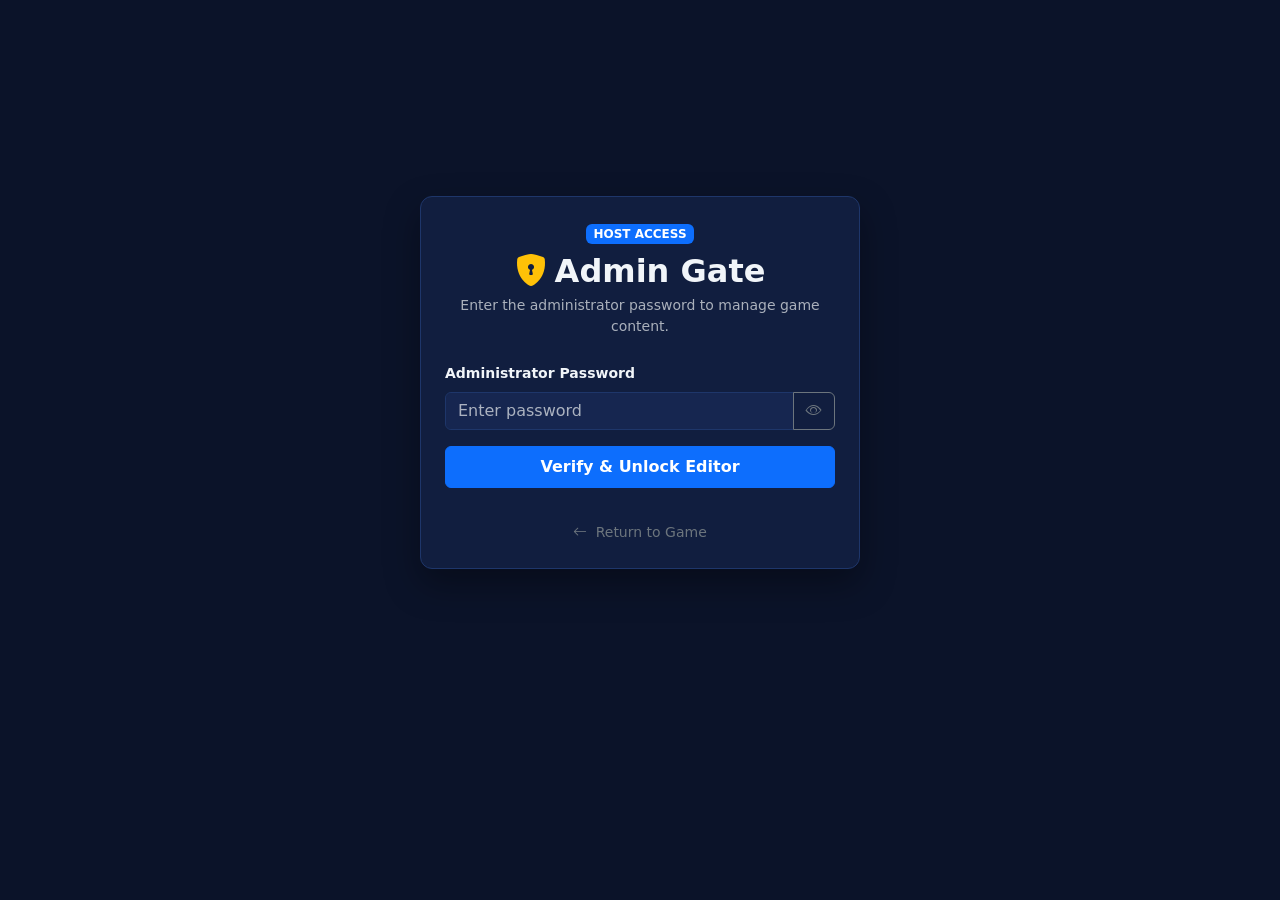
==== admin.html @ d733698d "feat: embed default GitHub sync configuration and add 1-click topbar publish button" ====
<!DOCTYPE html>
<html lang="en" data-bs-theme="dark">
<head>
  <meta charset="UTF-8">
  <meta name="viewport" content="width=device-width, initial-scale=1.0">
  <title>Trivia Jeopardy - Administration CMS</title>
  <link rel="icon" href="data:image/svg+xml,<svg xmlns='http://www.w3.org/2000/svg' viewBox='0 0 100 100'><text y='.9em' font-size='90'>⚙️</text></svg>">

  <!-- Bootstrap 5 CSS via CDN -->
  <link rel="stylesheet" href="https://cdn.jsdelivr.net/npm/bootstrap@5.3.3/dist/css/bootstrap.min.css">
  <!-- Bootstrap Icons via CDN -->
  <link rel="stylesheet" href="https://cdn.jsdelivr.net/npm/bootstrap-icons@1.11.3/font/bootstrap-icons.min.css">
  <!-- Admin Styles -->
  <link rel="stylesheet" href="assets/css/styles.css">
  <link rel="stylesheet" href="assets/css/admin.css">
</head>
<body class="theme-dark">

  <!-- SECTION 1: ADMIN LOGIN SCREEN -->
  <div id="admin-login-section" class="admin-login-wrapper">
    <div class="admin-login-card p-4">
      <div class="text-center mb-4">
        <div class="badge bg-primary text-uppercase mb-2">Host Access</div>
        <h2 class="fw-bold mb-1"><i class="bi bi-shield-lock-fill text-warning me-2"></i>Admin Gate</h2>
        <p class="text-muted small">Enter the administrator password to manage game content.</p>
      </div>

      <div class="alert alert-danger d-none py-2 small" id="login-error-alert" role="alert"></div>

      <form id="admin-login-form">
        <div class="mb-3">
          <label for="admin-password-input" class="form-label small fw-bold">Administrator Password</label>
          <div class="input-group">
            <input type="password" class="form-control" id="admin-password-input" placeholder="Enter password" required autocomplete="current-password">
            <button class="btn btn-outline-secondary" type="button" id="toggle-password-btn" title="Toggle password visibility">
              <i class="bi bi-eye"></i>
            </button>
          </div>
        </div>

        <button type="submit" class="btn btn-primary w-100 fw-bold py-2 mb-3">
          <span class="spinner-border spinner-border-sm me-2 d-none" id="login-spinner" role="status" aria-hidden="true"></span>
          Verify & Unlock Editor
        </button>
      </form>

      <div class="text-center mt-3">
        <a href="index.html" class="text-secondary text-decoration-none small">
          <i class="bi bi-arrow-left me-1"></i> Return to Game
        </a>
      </div>
    </div>
  </div>

  <!-- SECTION 2: ADMIN DASHBOARD (Hidden until authenticated) -->
  <div id="admin-dashboard-section" class="d-none">
    <!-- Topbar -->
    <header class="admin-topbar d-flex flex-wrap justify-content-between align-items-center gap-3">
      <div class="d-flex align-items-center gap-3">
        <a href="index.html" class="btn btn-sm btn-outline-secondary" title="View Public Game">
          <i class="bi bi-arrow-left me-1"></i> Public Site
        </a>
        <h4 class="mb-0 fw-bold text-warning d-flex align-items-center gap-2">
          <i class="bi bi-gear-wide-connected"></i>
          <span>Trivia CMS</span>
        </h4>
        <span class="badge bg-secondary" id="display-game-title">Trivia Jeopardy</span>
      </div>

      <div class="d-flex align-items-center gap-2">
        <span class="badge bg-dark border border-secondary text-info small" id="admin-draft-status">Ready</span>
        <button class="btn btn-sm btn-outline-secondary d-none" id="btn-restore-draft" title="Restore browser draft">
          <i class="bi bi-cloud-arrow-down me-1"></i> Restore Draft
        </button>
        <button class="btn btn-sm btn-outline-info" id="btn-save-draft" title="Save draft to browser storage">
          <i class="bi bi-save me-1"></i> Save Draft
        </button>
        <button class="btn btn-sm btn-success fw-bold" id="btn-topbar-publish" title="Save and publish directly to live GitHub site">
          <span class="spinner-border spinner-border-sm me-1 d-none" id="topbar-publish-spinner"></span>
          <i class="bi bi-cloud-arrow-up-fill me-1"></i> Publish to Live Site
        </button>
        <button class="btn btn-sm btn-outline-warning" data-bs-toggle="modal" data-bs-target="#changePasswordModal" title="Update Admin Password">
          <i class="bi bi-key me-1"></i> Password
        </button>
        <button class="btn btn-sm btn-outline-danger" id="admin-logout-btn" title="Logout">
          <i class="bi bi-box-arrow-right me-1"></i> Logout
        </button>
      </div>
    </header>

    <!-- Navigation Tabs -->
    <nav class="admin-nav-bar d-flex gap-1">
      <button class="admin-nav-btn active" data-tab="content">
        <i class="bi bi-grid-3x3 me-1"></i> Categories & Clues
      </button>
      <button class="admin-nav-btn" data-tab="settings">
        <i class="bi bi-sliders me-1"></i> Game Settings
      </button>
      <button class="admin-nav-btn" data-tab="final">
        <i class="bi bi-trophy me-1"></i> Final Jeopardy
      </button>
      <button class="admin-nav-btn" data-tab="preview">
        <i class="bi bi-eye me-1"></i> Board Preview
      </button>
      <button class="admin-nav-btn" data-tab="validation">
        <i class="bi bi-check-circle me-1"></i> Validation Audit
      </button>
      <button class="admin-nav-btn" data-tab="io">
        <i class="bi bi-file-earmark-arrow-up me-1"></i> Import & Export
      </button>
    </nav>

    <!-- Main Container -->
    <main class="admin-container">
      <!-- TAB 1: CATEGORIES & CLUES -->
      <section id="tab-content" class="admin-tab-pane active">
        <!-- Round and Category Bar -->
        <div class="admin-card">
          <div class="row g-3 align-items-center">
            <div class="col-12 col-md-5">
              <label for="admin-round-selector" class="form-label small fw-bold mb-1">Active Round</label>
              <div class="input-group">
                <select class="form-select" id="admin-round-selector"></select>
                <button class="btn btn-outline-primary" id="btn-add-round" title="Add Round">
                  <i class="bi bi-plus-lg"></i>
                </button>
              </div>
            </div>

            <div class="col-12 col-md-5">
              <label for="admin-category-selector" class="form-label small fw-bold mb-1">Select Category to View Clues</label>
              <select class="form-select" id="admin-category-selector"></select>
            </div>

            <div class="col-12 col-md-2 text-md-end mt-md-4">
              <button class="btn btn-primary w-100" id="btn-add-category">
                <i class="bi bi-folder-plus me-1"></i> Category
              </button>
            </div>
          </div>
        </div>

        <div class="row g-3">
          <!-- Categories Reorder & Management Column -->
          <div class="col-12 col-lg-4">
            <div class="admin-card h-100">
              <div class="admin-card-header d-flex justify-content-between align-items-center">
                <h5 class="mb-0 fw-bold">Categories in Round</h5>
              </div>
              <div class="list-group" id="admin-categories-list"></div>
            </div>
          </div>

          <!-- Clues Table Column -->
          <div class="col-12 col-lg-8">
            <div class="admin-card h-100">
              <div class="admin-card-header d-flex justify-content-between align-items-center">
                <h5 class="mb-0 fw-bold">Category Clues</h5>
                <button class="btn btn-sm btn-success fw-bold" id="btn-add-clue">
                  <i class="bi bi-plus-circle me-1"></i> Add Clue
                </button>
              </div>

              <div class="table-responsive">
                <table class="table admin-table table-hover align-middle mb-0">
                  <thead>
                    <tr>
                      <th style="width: 70px;">Points</th>
                      <th>Clue Text</th>
                      <th>Answer</th>
                      <th class="text-center" style="width: 60px;">DD</th>
                      <th style="width: 90px;">ID</th>
                      <th class="text-end" style="width: 140px;">Actions</th>
                    </tr>
                  </thead>
                  <tbody id="admin-clues-table-body"></tbody>
                </table>
              </div>
            </div>
          </div>
        </div>
      </section>

      <!-- TAB 2: GAME SETTINGS -->
      <section id="tab-settings" class="admin-tab-pane d-none">
        <div class="admin-card">
          <div class="admin-card-header">
            <h5 class="mb-0 fw-bold">Global Game Settings</h5>
          </div>

          <div class="row g-4">
            <div class="col-12 col-md-6">
              <label for="admin-game-title" class="form-label fw-bold">Game Title</label>
              <input type="text" class="form-control" id="admin-game-title" value="Trivia Jeopardy">
              <div class="small text-muted mt-1">Displayed on the public home page and top board header.</div>
            </div>

            <div class="col-12 col-md-6">
              <label for="setting-timer-seconds" class="form-label fw-bold">Clue Countdown Timer (Seconds)</label>
              <select class="form-select" id="setting-timer-seconds">
                <option value="15">15 Seconds</option>
                <option value="20">20 Seconds</option>
                <option value="30" selected>30 Seconds</option>
                <option value="45">45 Seconds</option>
                <option value="60">60 Seconds</option>
              </select>
            </div>

            <div class="col-12 col-md-6">
              <div class="form-check form-switch mb-3">
                <input class="form-check-input" type="checkbox" id="setting-incorrect-deduction">
                <label class="form-check-label fw-bold" for="setting-incorrect-deduction">
                  Incorrect Answer Deduction
                </label>
                <div class="small text-muted">Deducts clue point value from team score for wrong answers.</div>
              </div>

              <div class="form-check form-switch">
                <input class="form-check-input" type="checkbox" id="setting-require-question">
                <label class="form-check-label fw-bold" for="setting-require-question">
                  Require Question Format
                </label>
                <div class="small text-muted">Reminds contestants to phrase responses as "What is..." or "Who is...".</div>
              </div>
            </div>

            <div class="col-12 col-md-6">
              <div class="form-check form-switch mb-3">
                <input class="form-check-input" type="checkbox" id="setting-daily-double" checked>
                <label class="form-check-label fw-bold" for="setting-daily-double">
                  Enable Daily Double Clues
                </label>
                <div class="small text-muted">Allows special wager tiles during gameplay.</div>
              </div>

              <div class="form-check form-switch mb-3">
                <input class="form-check-input" type="checkbox" id="setting-final-jeopardy" checked>
                <label class="form-check-label fw-bold" for="setting-final-jeopardy">
                  Enable Final Jeopardy Round
                </label>
                <div class="small text-muted">Runs the decisive final wager round after boards are cleared.</div>
              </div>

              <div class="form-check form-switch">
                <input class="form-check-input" type="checkbox" id="setting-sound-enabled" checked>
                <label class="form-check-label fw-bold" for="setting-sound-enabled">
                  Sound Effects Enabled by Default
                </label>
              </div>
            </div>

            <!-- Save Settings Button -->
            <div class="col-12 text-end pt-3 border-top border-secondary">
              <span class="text-success small fw-bold me-3 d-none" id="settings-saved-feedback">
                <i class="bi bi-check-circle-fill me-1"></i> Settings saved to browser storage!
              </span>
              <button type="button" class="btn btn-success btn-lg px-4 fw-bold" id="btn-save-settings">
                <i class="bi bi-check-circle-fill me-1"></i> Save Game Settings
              </button>
            </div>
          </div>
        </div>
      </section>

      <!-- TAB 3: FINAL JEOPARDY -->
      <section id="tab-final" class="admin-tab-pane d-none">
        <div class="admin-card">
          <div class="admin-card-header">
            <h5 class="mb-0 fw-bold">Final Jeopardy Configuration</h5>
          </div>

          <div class="row g-3">
            <div class="col-12">
              <label for="fj-category-input" class="form-label fw-bold">Final Category</label>
              <input type="text" class="form-control" id="fj-category-input" placeholder="e.g. World Landmarks">
            </div>

            <div class="col-12">
              <label for="fj-clue-input" class="form-label fw-bold">Final Clue Text</label>
              <textarea class="form-control" id="fj-clue-input" rows="3" placeholder="Enter the final clue text..."></textarea>
            </div>

            <div class="col-12 col-md-6">
              <label for="fj-answer-input" class="form-label fw-bold">Correct Response</label>
              <input type="text" class="form-control" id="fj-answer-input" placeholder="e.g. The Eiffel Tower">
            </div>

            <div class="col-12 col-md-6">
              <label for="fj-explanation-input" class="form-label fw-bold">Explanation (Optional)</label>
              <input type="text" class="form-control" id="fj-explanation-input" placeholder="Background detail or interesting fact...">
            </div>
          </div>
        </div>
      </section>

      <!-- TAB 4: PREVIEW BOARD -->
      <section id="tab-preview" class="admin-tab-pane d-none">
        <div class="admin-card">
          <div class="admin-card-header d-flex justify-content-between align-items-center">
            <h5 class="mb-0 fw-bold">Active Round Live Board Preview</h5>
            <small class="text-muted">Tiles reflect current categories and point values.</small>
          </div>
          <div id="admin-preview-board"></div>
        </div>
      </section>

      <!-- TAB 5: VALIDATION AUDIT -->
      <section id="tab-validation" class="admin-tab-pane d-none">
        <div class="admin-card">
          <div class="admin-card-header">
            <h5 class="mb-0 fw-bold">Trivia Data Integrity Audit</h5>
          </div>
          <div id="validation-summary"></div>
        </div>
      </section>

      <!-- TAB 6: IMPORT & EXPORT -->
      <section id="tab-io" class="admin-tab-pane d-none">
        <!-- Cloud Sync Card -->
        <div class="admin-card mb-4 border-primary">
          <div class="admin-card-header d-flex justify-content-between align-items-center">
            <h5 class="mb-0 fw-bold text-primary"><i class="bi bi-cloud-arrow-up-fill me-2"></i>Publish to GitHub (Sync to All Devices)</h5>
            <span class="badge bg-primary">Cloud Sync</span>
          </div>
          <p class="text-muted small">
            <strong>How Multi-Device Access Works:</strong> GitHub Pages serves static files directly from your GitHub repository. Edits saved in this browser are stored locally so you can play immediately on this PC. To access your questions and settings from <strong>another PC, phone, or projector</strong>, publish the updated data to your GitHub repository below.
          </p>

          <div class="row g-3 align-items-end">
            <div class="col-12 col-md-5">
              <label for="github-sync-repo" class="form-label small fw-bold">GitHub Repository (owner/repo)</label>
              <input type="text" class="form-control form-control-sm" id="github-sync-repo" value="cgsocadiz/-trivia-jeopardy">
            </div>
            <div class="col-12 col-md-5">
              <div class="d-flex justify-content-between align-items-center mb-1">
                <label for="github-sync-token" class="form-label small fw-bold mb-0">GitHub Personal Access Token (PAT)</label>
                <a href="https://github.com/settings/tokens/new?scopes=repo&description=Trivia+Jeopardy+Sync" target="_blank" rel="noopener noreferrer" class="small text-info text-decoration-none">
                  <i class="bi bi-box-arrow-up-right me-1"></i>Generate Token
                </a>
              </div>
              <div class="input-group input-group-sm">
                <input type="password" class="form-control" id="github-sync-token" placeholder="ghp_... (Saved only in this browser)">
                <button class="btn btn-outline-secondary" type="button" id="btn-toggle-github-token"><i class="bi bi-eye"></i></button>
              </div>
            </div>
            <div class="col-12 col-md-2">
              <button class="btn btn-primary btn-sm w-100 fw-bold py-2" id="btn-sync-github">
                <span class="spinner-border spinner-border-sm me-1 d-none" id="sync-github-spinner"></span>
                <i class="bi bi-cloud-check-fill me-1"></i> Sync to GitHub
              </button>
            </div>
          </div>
          <div class="small text-muted mt-2">
            <i class="bi bi-shield-lock me-1"></i> Your token is kept strictly in this browser's localStorage and only communicates directly with <code>api.github.com</code>.
          </div>
        </div>

        <div class="row g-3">
          <!-- Export Card -->
          <div class="col-12 col-md-6">
            <div class="admin-card h-100">
              <div class="admin-card-header">
                <h5 class="mb-0 fw-bold"><i class="bi bi-download text-success me-2"></i>Export Game Data</h5>
              </div>
              <p class="text-muted small">
                Download your modified trivia questions and configuration as <code>questions.json</code>.
              </p>

              <div class="d-grid gap-2">
                <button class="btn btn-success btn-lg fw-bold" id="btn-export-json">
                  <i class="bi bi-file-earmark-arrow-down-fill me-2"></i> Export questions.json
                </button>
                <button class="btn btn-outline-secondary" id="btn-export-backup">
                  <i class="bi bi-archive me-1"></i> Export Timestamped Backup
                </button>
              </div>

              <!-- Static GitHub Pages Deployment Notice -->
              <div class="alert alert-info mt-4 mb-0 small">
                <h6 class="alert-heading fw-bold"><i class="bi bi-info-circle-fill me-1"></i>Manual Git Push Workflow:</h6>
                If you prefer using Git on your computer instead of a browser token:
                <ol class="mb-0 ps-3 mt-2">
                  <li>Click <strong>Export questions.json</strong>.</li>
                  <li>Copy the downloaded file into <code>assets/data/questions.json</code> in this project folder.</li>
                  <li>Run: <code>git commit -am "Update questions" && git push</code></li>
                  <li>GitHub Pages will automatically update for all computers within ~30 seconds!</li>
                </ol>
              </div>
            </div>
          </div>

          <!-- Import Card -->
          <div class="col-12 col-md-6">
            <div class="admin-card h-100">
              <div class="admin-card-header">
                <h5 class="mb-0 fw-bold"><i class="bi bi-upload text-info me-2"></i>Import Game Data</h5>
              </div>
              <p class="text-muted small">
                Upload an existing <code>questions.json</code> file to inspect or edit its contents.
              </p>

              <input type="file" id="import-file-input" accept=".json,application/json" class="d-none">

              <div class="d-grid gap-2">
                <button class="btn btn-info btn-lg fw-bold text-dark" id="btn-import-json">
                  <i class="bi bi-file-earmark-arrow-up-fill me-2"></i> Import JSON File
                </button>
              </div>

              <div class="alert alert-secondary mt-4 mb-0 small">
                <div class="fw-bold mb-1"><i class="bi bi-shield-check me-1"></i>Security Preservation:</div>
                If the imported JSON does not specify an <code>adminAuth</code> block, your current admin password configuration is automatically preserved.
              </div>
            </div>
          </div>
        </div>
      </section>
    </main>
  </div>

  <!-- CLUE EDIT MODAL -->
  <div class="modal fade" id="clueEditModal" tabindex="-1" aria-hidden="true">
    <div class="modal-dialog modal-dialog-centered modal-lg">
      <div class="modal-content">
        <div class="modal-header">
          <h5 class="modal-title fw-bold" id="clueEditModalTitle">Edit Clue</h5>
          <button type="button" class="btn-close" data-bs-dismiss="modal" aria-label="Close"></button>
        </div>
        <div class="modal-body">
          <form id="clue-edit-form">
            <div class="row g-3">
              <div class="col-12 col-md-4">
                <label for="modal-clue-points" class="form-label fw-bold">Point Value</label>
                <input type="number" class="form-control" id="modal-clue-points" required min="10" step="10" value="100">
              </div>

              <div class="col-12 col-md-8 d-flex align-items-end">
                <div class="form-check form-switch mb-2">
                  <input class="form-check-input" type="checkbox" id="modal-clue-daily-double">
                  <label class="form-check-label fw-bold text-warning" for="modal-clue-daily-double">
                    <i class="bi bi-star-fill me-1"></i> Mark as Daily Double
                  </label>
                </div>
              </div>

              <div class="col-12">
                <label for="modal-clue-text" class="form-label fw-bold">Clue Text</label>
                <textarea class="form-control" id="modal-clue-text" rows="3" required placeholder="What is presented to players on the board..."></textarea>
              </div>

              <div class="col-12">
                <label for="modal-clue-answer" class="form-label fw-bold">Correct Response</label>
                <input type="text" class="form-control" id="modal-clue-answer" required placeholder="The answer revealed by host...">
              </div>

              <div class="col-12">
                <label for="modal-clue-explanation" class="form-label fw-bold">Explanation or Fact (Optional)</label>
                <input type="text" class="form-control" id="modal-clue-explanation" placeholder="Additional commentary or historical context...">
              </div>

              <div class="col-12">
                <label for="modal-clue-image" class="form-label fw-bold">Image Path or URL (Optional)</label>
                <input type="text" class="form-control" id="modal-clue-image" placeholder="assets/images/example.jpg or https://...">
              </div>
            </div>
          </form>
        </div>
        <div class="modal-footer">
          <button type="button" class="btn btn-secondary" data-bs-dismiss="modal">Cancel</button>
          <button type="button" class="btn btn-primary fw-bold" id="btn-modal-save-clue">Save Clue</button>
        </div>
      </div>
    </div>
  </div>

  <!-- CHANGE PASSWORD MODAL -->
  <div class="modal fade" id="changePasswordModal" tabindex="-1" aria-hidden="true">
    <div class="modal-dialog modal-dialog-centered">
      <div class="modal-content">
        <div class="modal-header">
          <h5 class="modal-title fw-bold"><i class="bi bi-key-fill text-warning me-2"></i>Change Admin Password</h5>
          <button type="button" class="btn-close" data-bs-dismiss="modal" aria-label="Close"></button>
        </div>
        <div class="modal-body">
          <p class="small text-muted">
            Generates a new Web Crypto PBKDF2 salt and hash in memory. Remember to Export and commit <code>questions.json</code> for it to take effect permanently.
          </p>
          <form id="change-password-form">
            <div class="mb-3">
              <label for="new-admin-password" class="form-label small fw-bold">New Password</label>
              <input type="password" class="form-control" id="new-admin-password" required minlength="4">
            </div>
            <div class="mb-3">
              <label for="confirm-admin-password" class="form-label small fw-bold">Confirm New Password</label>
              <input type="password" class="form-control" id="confirm-admin-password" required minlength="4">
            </div>
            <div class="d-flex justify-content-end gap-2">
              <button type="button" class="btn btn-secondary" data-bs-dismiss="modal">Cancel</button>
              <button type="submit" class="btn btn-warning fw-bold">Generate New Hash</button>
            </div>
          </form>
        </div>
      </div>
    </div>
  </div>

  <!-- UNIVERSAL APP DIALOG MODAL -->
  <div class="modal fade" id="appDialogModal" tabindex="-1" aria-hidden="true">
    <div class="modal-dialog modal-dialog-centered">
      <div class="modal-content">
        <div class="modal-header border-secondary">
          <h5 class="modal-title fw-bold" id="appDialogModalTitle">Notice</h5>
          <button type="button" class="btn-close" data-bs-dismiss="modal" aria-label="Close"></button>
        </div>
        <div class="modal-body" id="appDialogModalBody"></div>
        <div class="modal-footer border-secondary">
          <button type="button" class="btn btn-primary" data-bs-dismiss="modal">OK</button>
        </div>
      </div>
    </div>
  </div>

  <!-- UNIVERSAL APP CONFIRM MODAL -->
  <div class="modal fade" id="appConfirmModal" tabindex="-1" aria-hidden="true">
    <div class="modal-dialog modal-dialog-centered">
      <div class="modal-content">
        <div class="modal-header border-secondary">
          <h5 class="modal-title fw-bold" id="appConfirmModalTitle">Confirm</h5>
          <button type="button" class="btn-close" data-bs-dismiss="modal" aria-label="Close"></button>
        </div>
        <div class="modal-body" id="appConfirmModalBody"></div>
        <div class="modal-footer border-secondary">
          <button type="button" class="btn btn-secondary" data-bs-dismiss="modal">Cancel</button>
          <button type="button" class="btn btn-danger" id="appConfirmModalBtn">Confirm</button>
        </div>
      </div>
    </div>
  </div>

  <!-- UNIVERSAL APP PROMPT MODAL -->
  <div class="modal fade" id="appPromptModal" tabindex="-1" aria-hidden="true">
    <div class="modal-dialog modal-dialog-centered">
      <div class="modal-content">
        <div class="modal-header border-secondary">
          <h5 class="modal-title fw-bold" id="appPromptModalTitle">Input</h5>
          <button type="button" class="btn-close" data-bs-dismiss="modal" aria-label="Close"></button>
        </div>
        <div class="modal-body">
          <label for="appPromptModalInput" class="form-label small fw-bold" id="appPromptModalLabel">Value</label>
          <input type="text" class="form-control" id="appPromptModalInput">
        </div>
        <div class="modal-footer border-secondary">
          <button type="button" class="btn btn-secondary" data-bs-dismiss="modal">Cancel</button>
          <button type="button" class="btn btn-primary fw-bold" id="appPromptModalBtn">Proceed</button>
        </div>
      </div>
    </div>
  </div>

  <!-- Bootstrap 5 Bundle JS CDN -->
  <script src="https://cdn.jsdelivr.net/npm/bootstrap@5.3.3/dist/js/bootstrap.bundle.min.js"></script>

  <!-- Local Modules -->
  <script src="assets/js/sample-data.js"></script>
  <script src="assets/js/password-auth.js"></script>
  <script src="assets/js/persistence.js"></script>
  <script src="assets/js/admin.js"></script>
</body>
</html>
---- assets/css/styles.css ----
/**
 * Trivia Jeopardy - Public Game Stylesheet
 * Responsive, projector-friendly, light/dark mode compatible game show theme.
 */

:root {
  --bg-primary: #070e22;
  --bg-surface: #0f1c3f;
  --bg-surface-elevated: #16295a;
  --text-main: #f8fafc;
  --text-muted: #94a3b8;
  --border-color: #1e3a8a;
  
  --board-blue: #0b1f52;
  --board-blue-hover: #153282;
  --board-gold: #f59e0b;
  --board-gold-glow: rgba(245, 158, 11, 0.35);
  
  --tile-bg: #0d276b;
  --tile-bg-hover: #1b3d99;
  --tile-text: #fbbf24;
  --tile-completed-bg: #09132c;
  --tile-completed-border: #142146;

  --modal-overlay-bg: rgba(4, 8, 20, 0.85);
  --header-height: 64px;
}

[data-bs-theme="light"] {
  --bg-primary: #f1f5f9;
  --bg-surface: #ffffff;
  --bg-surface-elevated: #e2e8f0;
  --text-main: #0f172a;
  --text-muted: #64748b;
  --border-color: #cbd5e1;

  --board-blue: #1e40af;
  --board-blue-hover: #2563eb;
  --board-gold: #b45309;
  --board-gold-glow: rgba(180, 83, 9, 0.25);

  --tile-bg: #1d4ed8;
  --tile-bg-hover: #2563eb;
  --tile-text: #fef08a;
  --tile-completed-bg: #e2e8f0;
  --tile-completed-border: #cbd5e1;

  --modal-overlay-bg: rgba(15, 23, 42, 0.75);
}

/* Base resets & typography */
html, body {
  min-height: 100vh;
  margin: 0;
  padding: 0;
  background-color: var(--bg-primary);
  color: var(--text-main);
  font-family: system-ui, -apple-system, "Segoe UI", Roboto, "Helvetica Neue", Arial, sans-serif;
  overflow-x: hidden;
  transition: background-color 0.25s ease, color 0.25s ease;
}

/* Strictly NO blur backdrop per user guidelines: standard semi-transparent overlay only */
.modal-backdrop {
  background-color: var(--modal-overlay-bg) !important;
  backdrop-filter: none !important;
  -webkit-backdrop-filter: none !important;
}

.modal-content {
  background-color: var(--bg-surface) !important;
  color: var(--text-main) !important;
  border: 1px solid var(--border-color) !important;
  box-shadow: 0 10px 35px rgba(0, 0, 0, 0.45);
}

/* Navbar */
.game-navbar {
  background-color: var(--bg-surface);
  border-bottom: 1px solid var(--border-color);
  min-height: var(--header-height);
}

.brand-title {
  font-weight: 800;
  letter-spacing: 0.05em;
  text-transform: uppercase;
  color: var(--board-gold) !important;
}

/* Home Screen Hero */
.hero-section {
  padding: 2.5rem 1rem;
}

.hero-badge {
  font-size: 0.85rem;
  font-weight: 600;
  letter-spacing: 0.1em;
  text-transform: uppercase;
  padding: 0.4rem 1rem;
  border-radius: 50rem;
}

.hero-title {
  font-size: clamp(2.4rem, 6vw, 4.2rem);
  font-weight: 900;
  letter-spacing: -0.02em;
  color: var(--text-main);
  text-shadow: 0 4px 20px var(--board-gold-glow);
}

.hero-subtitle {
  font-size: clamp(1.05rem, 2.5vw, 1.35rem);
  color: var(--text-muted);
}

/* Mini Preview Grid on Home */
.preview-board {
  max-width: 650px;
  margin: 1.5rem auto 0;
  background: var(--bg-surface);
  border: 1px solid var(--border-color);
  border-radius: 12px;
  padding: 1rem;
  box-shadow: 0 8px 30px rgba(0, 0, 0, 0.25);
}

.preview-mini-grid {
  display: grid;
  grid-template-columns: repeat(4, 1fr);
  gap: 0.5rem;
}

.preview-mini-col {
  display: flex;
  flex-direction: column;
  gap: 0.4rem;
}

.mini-cat-title {
  background: var(--board-blue);
  color: #ffffff;
  font-size: 0.72rem;
  font-weight: 700;
  text-align: center;
  padding: 0.4rem 0.2rem;
  border-radius: 4px;
  white-space: nowrap;
  overflow: hidden;
  text-overflow: ellipsis;
}

.mini-tile {
  background: var(--tile-bg);
  color: var(--tile-text);
  font-size: 0.8rem;
  font-weight: 800;
  text-align: center;
  padding: 0.5rem 0.2rem;
  border-radius: 4px;
}

/* Main Jeopardy Board Layout */
.board-container-wrapper {
  width: 100%;
  max-width: 1400px;
  margin: 0 auto;
  padding: 0.75rem;
}

/* Board scoreboard bar */
.scoreboard-bar {
  display: flex;
  flex-wrap: wrap;
  gap: 0.75rem;
  margin-bottom: 1rem;
  justify-content: center;
}

.team-score-card {
  flex: 1 1 180px;
  max-width: 240px;
  background: var(--bg-surface);
  border: 2px solid var(--border-color);
  border-left: 6px solid var(--team-accent, #3b82f6);
  border-radius: 8px;
  padding: 0.5rem 0.75rem;
  cursor: pointer;
  transition: transform 0.15s ease, box-shadow 0.15s ease, border-color 0.15s ease;
  user-select: none;
}

.team-score-card:hover {
  transform: translateY(-2px);
  box-shadow: 0 6px 15px rgba(0, 0, 0, 0.2);
}

.team-score-card.active-team-card {
  border-color: var(--team-accent, #3b82f6);
  box-shadow: 0 0 16px rgba(59, 130, 246, 0.35);
}

.team-name {
  font-size: 0.9rem;
  font-weight: 700;
  color: var(--text-main);
}

.team-score-val {
  font-size: 1.45rem;
  font-weight: 900;
  color: var(--board-gold);
  letter-spacing: 0.02em;
}

.btn-icon {
  padding: 0 0.4rem;
  line-height: 1;
  color: var(--text-muted);
}
.btn-icon:hover {
  color: var(--text-main);
  background: rgba(255, 255, 255, 0.1);
}

/* Flash classes for score updates */
.score-flash-gain {
  color: #10b981 !important;
  transition: color 0.3s;
}
.score-flash-loss {
  color: #ef4444 !important;
  transition: color 0.3s;
}

/* Jeopardy Grid */
.trivia-board-table {
  display: flex;
  flex-direction: column;
  gap: 0.5rem;
  width: 100%;
}

.trivia-board-row {
  display: grid;
  grid-template-columns: repeat(var(--board-columns, 6), 1fr);
  gap: 0.5rem;
}

.category-header {
  background: var(--board-blue);
  color: #ffffff;
  padding: 0.85rem 0.4rem;
  border-radius: 6px;
  display: flex;
  align-items: center;
  justify-content: center;
  text-align: center;
  min-height: 70px;
  box-shadow: 0 4px 10px rgba(0, 0, 0, 0.2);
}

.category-title {
  font-size: clamp(0.78rem, 1.4vw, 1.05rem);
  font-weight: 800;
  text-transform: uppercase;
  letter-spacing: 0.04em;
  line-height: 1.25;
}

/* Clue Tiles */
.clue-tile {
  background: var(--tile-bg);
  border: 1px solid var(--border-color);
  border-radius: 6px;
  min-height: 85px;
  display: flex;
  align-items: center;
  justify-content: center;
  cursor: pointer;
  transition: transform 0.15s ease, background 0.15s ease, box-shadow 0.15s ease;
  position: relative;
  outline: none;
}

.clue-tile:focus-visible {
  box-shadow: 0 0 0 3px #fbbf24, 0 0 15px rgba(251, 191, 36, 0.6) !important;
  z-index: 2;
}

.clue-tile:hover:not(.completed):not(.empty-tile) {
  background: var(--tile-bg-hover);
  transform: translateY(-2px) scale(1.02);
  box-shadow: 0 8px 18px rgba(0, 0, 0, 0.35);
}

.clue-tile:active:not(.completed):not(.empty-tile) {
  transform: scale(0.97);
}

.tile-value {
  color: var(--tile-text);
  font-size: clamp(1.2rem, 2.5vw, 2.1rem);
  font-weight: 900;
  letter-spacing: 0.05em;
  text-shadow: 0 2px 8px rgba(0, 0, 0, 0.4);
}

.clue-tile.completed {
  background: var(--tile-completed-bg) !important;
  border-color: var(--tile-completed-border) !important;
  cursor: default !important;
  transform: none !important;
  box-shadow: none !important;
  opacity: 0.35;
}

.clue-tile.empty-tile {
  background: transparent;
  border: 1px dashed var(--border-color);
  opacity: 0.2;
  cursor: default;
}

/* Clue Presentation Modal */
.clue-modal-header {
  border-bottom: 1px solid var(--border-color);
  padding: 1rem 1.5rem;
}

.clue-text-body {
  font-size: clamp(1.35rem, 3.2vw, 2.2rem);
  font-weight: 700;
  line-height: 1.4;
  color: var(--text-main);
  padding: 1.5rem 0.5rem;
}

.answer-reveal-box {
  background: rgba(16, 185, 129, 0.12);
  border: 2px solid #10b981;
  border-radius: 8px;
  padding: 1rem 1.25rem;
  margin-top: 1rem;
}

.answer-title {
  color: #10b981;
  font-size: 0.85rem;
  font-weight: 700;
  text-transform: uppercase;
  letter-spacing: 0.08em;
}

.answer-text {
  font-size: clamp(1.2rem, 2.8vw, 1.85rem);
  font-weight: 800;
  color: var(--text-main);
}

/* Daily Double Card & Animation */
.daily-double-card {
  background: linear-gradient(135deg, #b45309, #d97706, #f59e0b);
  color: #ffffff;
  border-radius: 12px;
  box-shadow: 0 10px 40px rgba(245, 158, 11, 0.4);
}

.daily-double-title {
  font-size: clamp(2rem, 5vw, 3.2rem);
  font-weight: 900;
  text-transform: uppercase;
  letter-spacing: 0.08em;
  text-shadow: 0 4px 12px rgba(0, 0, 0, 0.4);
}

/* Round Transition Overlay */
.round-transition-overlay {
  position: fixed;
  inset: 0;
  background: rgba(7, 14, 34, 0.95);
  display: flex;
  align-items: center;
  justify-content: center;
  z-index: 9998;
}

.round-next-title {
  font-size: clamp(2.5rem, 7vw, 5rem);
  font-weight: 900;
  color: var(--board-gold);
  letter-spacing: 0.06em;
  text-shadow: 0 0 35px var(--board-gold-glow);
}

/* Results & Podium */
.ranking-card {
  transition: transform 0.2s ease;
}
.ranking-card:hover {
  transform: translateY(-4px);
}
.gold-glow {
  border-color: #f59e0b !important;
  box-shadow: 0 0 25px rgba(245, 158, 11, 0.35);
}

/* Responsive considerations */
@media (max-width: 992px) {
  .trivia-board-table {
    overflow-x: auto;
    -webkit-overflow-scrolling: touch;
    padding-bottom: 0.5rem;
  }
  .trivia-board-row {
    min-width: 680px;
  }
  .clue-tile {
    min-height: 70px;
  }
  .category-header {
    min-height: 60px;
  }
}

@media (max-width: 576px) {
  .trivia-board-row {
    min-width: 580px;
  }
  .clue-tile {
    min-height: 60px;
  }
  .category-title {
    font-size: 0.75rem;
  }
}

/* Accessibility: Reduced Motion */
@media (prefers-reduced-motion: reduce) {
  *, *::before, *::after {
    animation-duration: 0.001s !important;
    animation-iteration-count: 1 !important;
    transition-duration: 0.001s !important;
  }
}
---- assets/css/admin.css ----
/**
 * Trivia Jeopardy - Administration Panel Stylesheet
 * Practical CMS dashboard layout with light/dark mode support and semi-transparent modal backdrops.
 */

:root {
  --admin-bg: #0b1329;
  --admin-surface: #111e3f;
  --admin-surface-card: #162650;
  --admin-border: #1e366a;
  --admin-text: #f1f5f9;
  --admin-text-muted: #94a3b8;
  --admin-accent: #3b82f6;
  --admin-sidebar-width: 240px;
}

[data-bs-theme="light"] {
  --admin-bg: #f8fafc;
  --admin-surface: #ffffff;
  --admin-surface-card: #f1f5f9;
  --admin-border: #cbd5e1;
  --admin-text: #0f172a;
  --admin-text-muted: #64748b;
  --admin-accent: #2563eb;
}

body {
  background-color: var(--admin-bg);
  color: var(--admin-text);
  min-height: 100vh;
  font-family: system-ui, -apple-system, BlinkMacSystemFont, "Segoe UI", Roboto, sans-serif;
}

/* Semi-transparent modal backdrops without blur per user instruction */
.modal-backdrop {
  background-color: rgba(4, 9, 24, 0.82) !important;
  backdrop-filter: none !important;
  -webkit-backdrop-filter: none !important;
}

.modal-content {
  background-color: var(--admin-surface) !important;
  color: var(--admin-text) !important;
  border: 1px solid var(--admin-border) !important;
}

/* Admin Login Card */
.admin-login-wrapper {
  min-height: 85vh;
  display: flex;
  align-items: center;
  justify-content: center;
  padding: 1.5rem;
}

.admin-login-card {
  width: 100%;
  max-width: 440px;
  background-color: var(--admin-surface);
  border: 1px solid var(--admin-border);
  border-radius: 12px;
  box-shadow: 0 15px 35px rgba(0, 0, 0, 0.35);
}

/* Admin Dashboard Topbar & Navigation */
.admin-topbar {
  background-color: var(--admin-surface);
  border-bottom: 1px solid var(--admin-border);
  padding: 0.75rem 1.5rem;
}

.admin-nav-bar {
  background-color: var(--admin-surface);
  border-bottom: 1px solid var(--admin-border);
  padding: 0.5rem 1rem;
  overflow-x: auto;
  white-space: nowrap;
}

.admin-nav-btn {
  color: var(--admin-text-muted);
  font-weight: 600;
  border-radius: 6px;
  padding: 0.5rem 0.9rem;
  margin-right: 0.35rem;
  transition: all 0.15s ease;
  border: 1px solid transparent;
  background: transparent;
}

.admin-nav-btn:hover {
  color: var(--admin-text);
  background-color: var(--admin-surface-card);
}

.admin-nav-btn.active {
  color: #ffffff !important;
  background-color: var(--admin-accent) !important;
}

/* Admin Content Layout */
.admin-container {
  max-width: 1350px;
  margin: 0 auto;
  padding: 1.5rem 1rem;
}

.admin-card {
  background-color: var(--admin-surface);
  border: 1px solid var(--admin-border);
  border-radius: 8px;
  padding: 1.25rem;
  margin-bottom: 1.25rem;
  box-shadow: 0 4px 15px rgba(0, 0, 0, 0.15);
}

.admin-card-header {
  border-bottom: 1px solid var(--admin-border);
  padding-bottom: 0.75rem;
  margin-bottom: 1rem;
}

/* Tables in Admin */
.admin-table {
  color: var(--admin-text);
  background-color: transparent;
}

.admin-table th {
  background-color: var(--admin-surface-card);
  color: var(--admin-text-muted);
  font-size: 0.8rem;
  text-transform: uppercase;
  letter-spacing: 0.05em;
  border-color: var(--admin-border);
}

.admin-table td {
  border-color: var(--admin-border);
  vertical-align: middle;
}

/* Form Controls */
.form-control, .form-select {
  background-color: var(--admin-surface-card) !important;
  color: var(--admin-text) !important;
  border-color: var(--admin-border) !important;
}

.form-control:focus, .form-select:focus {
  border-color: var(--admin-accent) !important;
  box-shadow: 0 0 0 3px rgba(59, 130, 246, 0.25) !important;
}

/* Preview tile styling inside admin */
.preview-tile {
  cursor: default !important;
  user-select: none;
}

/* Responsive adjustments */
@media (max-width: 768px) {
  .admin-topbar {
    padding: 0.75rem 1rem;
  }
  .admin-container {
    padding: 1rem 0.5rem;
  }
}
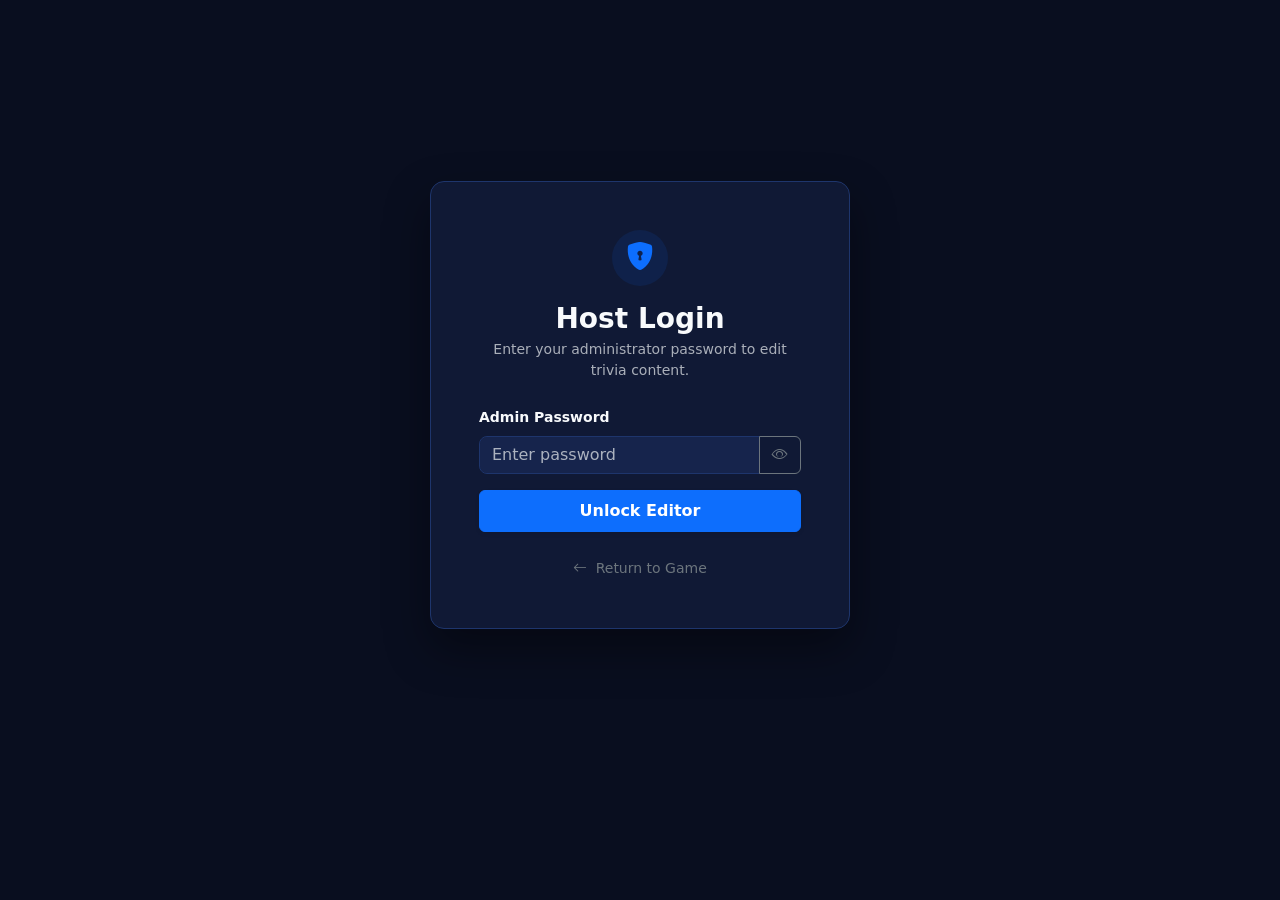
==== commit 8e404cf8: "feat(ui): redesign admin CMS with minimal layout, clear category management, and streamlined workflo" ====
--- a/admin.html
+++ b/admin.html
@@ -18,18 +18,20 @@
 
   <!-- SECTION 1: ADMIN LOGIN SCREEN -->
   <div id="admin-login-section" class="admin-login-wrapper">
-    <div class="admin-login-card p-4">
+    <div class="admin-login-card p-4 p-sm-5">
       <div class="text-center mb-4">
-        <div class="badge bg-primary text-uppercase mb-2">Host Access</div>
-        <h2 class="fw-bold mb-1"><i class="bi bi-shield-lock-fill text-warning me-2"></i>Admin Gate</h2>
-        <p class="text-muted small">Enter the administrator password to manage game content.</p>
+        <div class="d-inline-flex align-items-center justify-content-center bg-primary bg-opacity-10 text-primary rounded-circle mb-3" style="width: 56px; height: 56px;">
+          <i class="bi bi-shield-lock-fill fs-3"></i>
+        </div>
+        <h3 class="fw-bold mb-1">Host Login</h3>
+        <p class="text-muted small mb-0">Enter your administrator password to edit trivia content.</p>
       </div>
 
       <div class="alert alert-danger d-none py-2 small" id="login-error-alert" role="alert"></div>
 
       <form id="admin-login-form">
         <div class="mb-3">
-          <label for="admin-password-input" class="form-label small fw-bold">Administrator Password</label>
+          <label for="admin-password-input" class="form-label small fw-bold">Admin Password</label>
           <div class="input-group">
             <input type="password" class="form-control" id="admin-password-input" placeholder="Enter password" required autocomplete="current-password">
             <button class="btn btn-outline-secondary" type="button" id="toggle-password-btn" title="Toggle password visibility">
@@ -38,13 +40,13 @@
           </div>
         </div>
 
-        <button type="submit" class="btn btn-primary w-100 fw-bold py-2 mb-3">
+        <button type="submit" class="btn btn-primary w-100 fw-bold py-2 mb-3 shadow-sm">
           <span class="spinner-border spinner-border-sm me-2 d-none" id="login-spinner" role="status" aria-hidden="true"></span>
-          Verify & Unlock Editor
+          Unlock Editor
         </button>
       </form>
 
-      <div class="text-center mt-3">
+      <div class="text-center mt-2">
         <a href="index.html" class="text-secondary text-decoration-none small">
           <i class="bi bi-arrow-left me-1"></i> Return to Game
         </a>
@@ -54,98 +56,111 @@
 
   <!-- SECTION 2: ADMIN DASHBOARD (Hidden until authenticated) -->
   <div id="admin-dashboard-section" class="d-none">
-    <!-- Topbar -->
-    <header class="admin-topbar d-flex flex-wrap justify-content-between align-items-center gap-3">
-      <div class="d-flex align-items-center gap-3">
-        <a href="index.html" class="btn btn-sm btn-outline-secondary" title="View Public Game">
-          <i class="bi bi-arrow-left me-1"></i> Public Site
+    <!-- Streamlined Topbar -->
+    <header class="admin-topbar d-flex justify-content-between align-items-center gap-2">
+      <div class="d-flex align-items-center gap-2">
+        <span class="admin-brand fw-bold text-warning d-flex align-items-center gap-2 fs-5">
+          <i class="bi bi-gear-wide-connected text-primary"></i>
+          <span>Trivia Admin</span>
+        </span>
+        <span class="badge bg-secondary-subtle text-secondary border border-secondary-subtle rounded-pill small px-2 py-1 ms-1 d-none d-md-inline" id="display-game-title">Trivia Jeopardy</span>
+        <span class="badge bg-dark border border-secondary text-info rounded-pill small px-2 py-1" id="admin-draft-status">
+          <i class="bi bi-circle-fill text-success me-1" style="font-size: 6px;"></i>Ready
+        </span>
+      </div>
+
+      <div class="d-flex align-items-center gap-2">
+        <!-- Primary Action: 1-Click Publish to Live Site -->
+        <button class="btn btn-sm btn-success fw-bold px-3 d-flex align-items-center gap-2 shadow-sm" id="btn-topbar-publish" title="Save and publish directly to GitHub Pages">
+          <span class="spinner-border spinner-border-sm d-none" id="topbar-publish-spinner"></span>
+          <i class="bi bi-cloud-arrow-up-fill"></i>
+          <span class="d-none d-sm-inline">Publish to Live Site</span>
+          <span class="d-inline d-sm-none">Publish</span>
+        </button>
+
+        <!-- View Game Link -->
+        <a href="index.html" class="btn btn-sm btn-outline-secondary d-none d-md-inline-flex align-items-center gap-1" target="_blank" title="Open Game in New Tab">
+          <i class="bi bi-box-arrow-up-right"></i>
+          <span>Play Game</span>
         </a>
-        <h4 class="mb-0 fw-bold text-warning d-flex align-items-center gap-2">
-          <i class="bi bi-gear-wide-connected"></i>
-          <span>Trivia CMS</span>
-        </h4>
-        <span class="badge bg-secondary" id="display-game-title">Trivia Jeopardy</span>
-      </div>
-
-      <div class="d-flex align-items-center gap-2">
-        <span class="badge bg-dark border border-secondary text-info small" id="admin-draft-status">Ready</span>
-        <button class="btn btn-sm btn-outline-secondary d-none" id="btn-restore-draft" title="Restore browser draft">
-          <i class="bi bi-cloud-arrow-down me-1"></i> Restore Draft
-        </button>
-        <button class="btn btn-sm btn-outline-info" id="btn-save-draft" title="Save draft to browser storage">
-          <i class="bi bi-save me-1"></i> Save Draft
-        </button>
-        <button class="btn btn-sm btn-success fw-bold" id="btn-topbar-publish" title="Save and publish directly to live GitHub site">
-          <span class="spinner-border spinner-border-sm me-1 d-none" id="topbar-publish-spinner"></span>
-          <i class="bi bi-cloud-arrow-up-fill me-1"></i> Publish to Live Site
-        </button>
-        <button class="btn btn-sm btn-outline-warning" data-bs-toggle="modal" data-bs-target="#changePasswordModal" title="Update Admin Password">
-          <i class="bi bi-key me-1"></i> Password
-        </button>
-        <button class="btn btn-sm btn-outline-danger" id="admin-logout-btn" title="Logout">
-          <i class="bi bi-box-arrow-right me-1"></i> Logout
-        </button>
+
+        <!-- Overflow Dropdown for Secondary Tools -->
+        <div class="dropdown">
+          <button class="btn btn-sm btn-outline-secondary dropdown-toggle" type="button" data-bs-toggle="dropdown" aria-expanded="false" title="More options">
+            <i class="bi bi-three-dots-vertical"></i>
+          </button>
+          <ul class="dropdown-menu dropdown-menu-end shadow">
+            <li><a class="dropdown-item d-md-none" href="index.html" target="_blank"><i class="bi bi-box-arrow-up-right me-2 text-primary"></i>Play Game</a></li>
+            <li><button class="dropdown-item" type="button" id="btn-save-draft"><i class="bi bi-save me-2 text-info"></i>Save Local Draft</button></li>
+            <li><button class="dropdown-item d-none" type="button" id="btn-restore-draft"><i class="bi bi-arrow-counterclockwise me-2 text-warning"></i>Restore Draft</button></li>
+            <li><button class="dropdown-item" type="button" data-bs-toggle="modal" data-bs-target="#changePasswordModal"><i class="bi bi-key me-2 text-warning"></i>Change Password</button></li>
+            <li><hr class="dropdown-divider"></li>
+            <li><button class="dropdown-item text-danger" type="button" id="admin-logout-btn"><i class="bi bi-box-arrow-right me-2"></i>Log Out</button></li>
+          </ul>
+        </div>
       </div>
     </header>
 
     <!-- Navigation Tabs -->
-    <nav class="admin-nav-bar d-flex gap-1">
+    <nav class="admin-nav-bar d-flex gap-1 gap-sm-2">
       <button class="admin-nav-btn active" data-tab="content">
-        <i class="bi bi-grid-3x3 me-1"></i> Categories & Clues
+        <i class="bi bi-grid-3x3-gap-fill me-1"></i> Board Questions
+      </button>
+      <button class="admin-nav-btn" data-tab="final">
+        <i class="bi bi-trophy-fill me-1"></i> Final Clue
       </button>
       <button class="admin-nav-btn" data-tab="settings">
         <i class="bi bi-sliders me-1"></i> Game Settings
       </button>
-      <button class="admin-nav-btn" data-tab="final">
-        <i class="bi bi-trophy me-1"></i> Final Jeopardy
+      <button class="admin-nav-btn" data-tab="preview">
+        <i class="bi bi-eye-fill me-1"></i> Board Preview
       </button>
-      <button class="admin-nav-btn" data-tab="preview">
-        <i class="bi bi-eye me-1"></i> Board Preview
+      <button class="admin-nav-btn" data-tab="io">
+        <i class="bi bi-cloud-arrow-up-fill me-1"></i> Publish & Backup
       </button>
       <button class="admin-nav-btn" data-tab="validation">
-        <i class="bi bi-check-circle me-1"></i> Validation Audit
-      </button>
-      <button class="admin-nav-btn" data-tab="io">
-        <i class="bi bi-file-earmark-arrow-up me-1"></i> Import & Export
+        <i class="bi bi-check-circle-fill me-1"></i> Data Audit
       </button>
     </nav>
 
-    <!-- Main Container -->
+    <!-- Main Content Container -->
     <main class="admin-container">
-      <!-- TAB 1: CATEGORIES & CLUES -->
+      <!-- TAB 1: BOARD QUESTIONS (Categories & Clues) -->
       <section id="tab-content" class="admin-tab-pane active">
-        <!-- Round and Category Bar -->
-        <div class="admin-card">
-          <div class="row g-3 align-items-center">
-            <div class="col-12 col-md-5">
-              <label for="admin-round-selector" class="form-label small fw-bold mb-1">Active Round</label>
+        <!-- Control Bar: Round Selector & Primary Action Buttons -->
+        <div class="admin-card mb-3">
+          <div class="row g-2 align-items-center">
+            <div class="col-12 col-md-6 col-lg-5">
+              <label for="admin-round-selector" class="form-label small text-muted text-uppercase fw-bold mb-1">Current Round</label>
               <div class="input-group">
-                <select class="form-select" id="admin-round-selector"></select>
-                <button class="btn btn-outline-primary" id="btn-add-round" title="Add Round">
-                  <i class="bi bi-plus-lg"></i>
+                <select class="form-select form-select-sm fw-semibold" id="admin-round-selector"></select>
+                <button class="btn btn-sm btn-outline-primary" id="btn-add-round" title="Create New Round">
+                  <i class="bi bi-plus-lg me-1"></i> New Round
                 </button>
               </div>
             </div>
 
-            <div class="col-12 col-md-5">
-              <label for="admin-category-selector" class="form-label small fw-bold mb-1">Select Category to View Clues</label>
-              <select class="form-select" id="admin-category-selector"></select>
-            </div>
-
-            <div class="col-12 col-md-2 text-md-end mt-md-4">
-              <button class="btn btn-primary w-100" id="btn-add-category">
-                <i class="bi bi-folder-plus me-1"></i> Category
+            <!-- Hidden selector to preserve JS reference -->
+            <select class="form-select d-none" id="admin-category-selector"></select>
+
+            <div class="col-12 col-md-6 col-lg-7 text-md-end mt-2 mt-md-0 d-flex gap-2 justify-content-md-end">
+              <button class="btn btn-sm btn-primary fw-bold" id="btn-add-category">
+                <i class="bi bi-folder-plus me-1"></i> Add Category
               </button>
+              <button class="btn btn-sm btn-success fw-bold" id="btn-add-clue">
+                <i class="bi bi-plus-circle me-1"></i> Add Clue
+              </button>
             </div>
           </div>
         </div>
 
         <div class="row g-3">
-          <!-- Categories Reorder & Management Column -->
+          <!-- Categories Column -->
           <div class="col-12 col-lg-4">
             <div class="admin-card h-100">
               <div class="admin-card-header d-flex justify-content-between align-items-center">
-                <h5 class="mb-0 fw-bold">Categories in Round</h5>
+                <h6 class="mb-0 fw-bold"><i class="bi bi-collection me-1 text-primary"></i> Categories in Round</h6>
+                <small class="text-muted">Click to view clues</small>
               </div>
               <div class="list-group" id="admin-categories-list"></div>
             </div>
@@ -155,21 +170,20 @@
           <div class="col-12 col-lg-8">
             <div class="admin-card h-100">
               <div class="admin-card-header d-flex justify-content-between align-items-center">
-                <h5 class="mb-0 fw-bold">Category Clues</h5>
-                <button class="btn btn-sm btn-success fw-bold" id="btn-add-clue">
-                  <i class="bi bi-plus-circle me-1"></i> Add Clue
-                </button>
+                <div>
+                  <h6 class="mb-0 fw-bold"><i class="bi bi-card-text me-1 text-success"></i> Category Clues</h6>
+                </div>
+                <span class="badge bg-primary-subtle text-primary border border-primary-subtle" id="selected-category-header-title">Select a category</span>
               </div>
 
               <div class="table-responsive">
                 <table class="table admin-table table-hover align-middle mb-0">
                   <thead>
                     <tr>
-                      <th style="width: 70px;">Points</th>
-                      <th>Clue Text</th>
-                      <th>Answer</th>
-                      <th class="text-center" style="width: 60px;">DD</th>
-                      <th style="width: 90px;">ID</th>
+                      <th style="width: 80px;">Points</th>
+                      <th>Clue Question</th>
+                      <th>Correct Answer</th>
+                      <th class="text-center" style="width: 70px;">Bonus</th>
                       <th class="text-end" style="width: 140px;">Actions</th>
                     </tr>
                   </thead>
@@ -181,53 +195,93 @@
         </div>
       </section>
 
-      <!-- TAB 2: GAME SETTINGS -->
-      <section id="tab-settings" class="admin-tab-pane d-none">
+      <!-- TAB 2: FINAL CLUE -->
+      <section id="tab-final" class="admin-tab-pane d-none">
         <div class="admin-card">
           <div class="admin-card-header">
-            <h5 class="mb-0 fw-bold">Global Game Settings</h5>
-          </div>
-
-          <div class="row g-4">
+            <h5 class="mb-0 fw-bold"><i class="bi bi-trophy text-warning me-2"></i>Final Jeopardy Configuration</h5>
+            <small class="text-muted">The decisive final wager question revealed after board rounds are complete.</small>
+          </div>
+
+          <div class="row g-3">
             <div class="col-12 col-md-6">
-              <label for="admin-game-title" class="form-label fw-bold">Game Title</label>
-              <input type="text" class="form-control" id="admin-game-title" value="Trivia Jeopardy">
-              <div class="small text-muted mt-1">Displayed on the public home page and top board header.</div>
+              <label for="fj-category-input" class="form-label small fw-bold">Final Category Name</label>
+              <input type="text" class="form-control" id="fj-category-input" placeholder="e.g. World Landmarks">
             </div>
 
             <div class="col-12 col-md-6">
-              <label for="setting-timer-seconds" class="form-label fw-bold">Clue Countdown Timer (Seconds)</label>
-              <select class="form-select" id="setting-timer-seconds">
-                <option value="15">15 Seconds</option>
-                <option value="20">20 Seconds</option>
-                <option value="30" selected>30 Seconds</option>
-                <option value="45">45 Seconds</option>
-                <option value="60">60 Seconds</option>
-              </select>
-            </div>
-
-            <div class="col-12 col-md-6">
+              <label for="fj-answer-input" class="form-label small fw-bold">Correct Response</label>
+              <input type="text" class="form-control text-success fw-bold" id="fj-answer-input" placeholder="e.g. The Eiffel Tower">
+            </div>
+
+            <div class="col-12">
+              <label for="fj-clue-input" class="form-label small fw-bold">Final Clue Text</label>
+              <textarea class="form-control" id="fj-clue-input" rows="3" placeholder="Enter the final clue text presented to contestants..."></textarea>
+            </div>
+
+            <div class="col-12">
+              <label for="fj-explanation-input" class="form-label small fw-bold">Explanation or Interesting Fact (Optional)</label>
+              <input type="text" class="form-control" id="fj-explanation-input" placeholder="Background commentary or fun fact...">
+            </div>
+          </div>
+        </div>
+      </section>
+
+      <!-- TAB 3: GAME SETTINGS -->
+      <section id="tab-settings" class="admin-tab-pane d-none">
+        <div class="row g-3">
+          <!-- Identity & Timer Card -->
+          <div class="col-12 col-md-6">
+            <div class="admin-card h-100">
+              <div class="admin-card-header">
+                <h6 class="mb-0 fw-bold"><i class="bi bi-tag-fill me-2 text-primary"></i>Game Identity & Timer</h6>
+              </div>
+              <div class="mb-3">
+                <label for="admin-game-title" class="form-label small fw-bold">Game Title</label>
+                <input type="text" class="form-control" id="admin-game-title" value="Trivia Jeopardy">
+                <div class="small text-muted mt-1">Displayed on the home screen and top board header.</div>
+              </div>
+
+              <div class="mb-3">
+                <label for="setting-timer-seconds" class="form-label small fw-bold">Clue Countdown Timer</label>
+                <select class="form-select" id="setting-timer-seconds">
+                  <option value="15">15 Seconds</option>
+                  <option value="20">20 Seconds</option>
+                  <option value="30" selected>30 Seconds</option>
+                  <option value="45">45 Seconds</option>
+                  <option value="60">60 Seconds</option>
+                </select>
+                <div class="small text-muted mt-1">Time allowed for contestants to buzz in and answer.</div>
+              </div>
+            </div>
+          </div>
+
+          <!-- Rules Card -->
+          <div class="col-12 col-md-6">
+            <div class="admin-card h-100">
+              <div class="admin-card-header">
+                <h6 class="mb-0 fw-bold"><i class="bi bi-shield-check me-2 text-success"></i>Rules & Gameplay</h6>
+              </div>
+
               <div class="form-check form-switch mb-3">
                 <input class="form-check-input" type="checkbox" id="setting-incorrect-deduction">
-                <label class="form-check-label fw-bold" for="setting-incorrect-deduction">
+                <label class="form-check-label fw-bold small" for="setting-incorrect-deduction">
                   Incorrect Answer Deduction
                 </label>
-                <div class="small text-muted">Deducts clue point value from team score for wrong answers.</div>
-              </div>
-
-              <div class="form-check form-switch">
+                <div class="small text-muted">Deducts clue points from team score for wrong answers.</div>
+              </div>
+
+              <div class="form-check form-switch mb-3">
                 <input class="form-check-input" type="checkbox" id="setting-require-question">
-                <label class="form-check-label fw-bold" for="setting-require-question">
+                <label class="form-check-label fw-bold small" for="setting-require-question">
                   Require Question Format
                 </label>
                 <div class="small text-muted">Reminds contestants to phrase responses as "What is..." or "Who is...".</div>
               </div>
-            </div>
-
-            <div class="col-12 col-md-6">
+
               <div class="form-check form-switch mb-3">
                 <input class="form-check-input" type="checkbox" id="setting-daily-double" checked>
-                <label class="form-check-label fw-bold" for="setting-daily-double">
+                <label class="form-check-label fw-bold small" for="setting-daily-double">
                   Enable Daily Double Clues
                 </label>
                 <div class="small text-muted">Allows special wager tiles during gameplay.</div>
@@ -235,156 +289,108 @@
 
               <div class="form-check form-switch mb-3">
                 <input class="form-check-input" type="checkbox" id="setting-final-jeopardy" checked>
-                <label class="form-check-label fw-bold" for="setting-final-jeopardy">
+                <label class="form-check-label fw-bold small" for="setting-final-jeopardy">
                   Enable Final Jeopardy Round
                 </label>
-                <div class="small text-muted">Runs the decisive final wager round after boards are cleared.</div>
+                <div class="small text-muted">Runs the final wager round after boards are cleared.</div>
               </div>
 
               <div class="form-check form-switch">
                 <input class="form-check-input" type="checkbox" id="setting-sound-enabled" checked>
-                <label class="form-check-label fw-bold" for="setting-sound-enabled">
+                <label class="form-check-label fw-bold small" for="setting-sound-enabled">
                   Sound Effects Enabled by Default
                 </label>
               </div>
             </div>
-
-            <!-- Save Settings Button -->
-            <div class="col-12 text-end pt-3 border-top border-secondary">
-              <span class="text-success small fw-bold me-3 d-none" id="settings-saved-feedback">
-                <i class="bi bi-check-circle-fill me-1"></i> Settings saved to browser storage!
-              </span>
-              <button type="button" class="btn btn-success btn-lg px-4 fw-bold" id="btn-save-settings">
-                <i class="bi bi-check-circle-fill me-1"></i> Save Game Settings
-              </button>
-            </div>
+          </div>
+
+          <!-- Save Button -->
+          <div class="col-12 text-end">
+            <span class="text-success small fw-bold me-3 d-none" id="settings-saved-feedback">
+              <i class="bi bi-check-circle-fill me-1"></i> Settings saved to browser storage!
+            </span>
+            <button type="button" class="btn btn-success fw-bold px-4 py-2" id="btn-save-settings">
+              <i class="bi bi-check-circle-fill me-1"></i> Save Game Settings
+            </button>
           </div>
         </div>
       </section>
 
-      <!-- TAB 3: FINAL JEOPARDY -->
-      <section id="tab-final" class="admin-tab-pane d-none">
-        <div class="admin-card">
-          <div class="admin-card-header">
-            <h5 class="mb-0 fw-bold">Final Jeopardy Configuration</h5>
-          </div>
-
-          <div class="row g-3">
-            <div class="col-12">
-              <label for="fj-category-input" class="form-label fw-bold">Final Category</label>
-              <input type="text" class="form-control" id="fj-category-input" placeholder="e.g. World Landmarks">
-            </div>
-
-            <div class="col-12">
-              <label for="fj-clue-input" class="form-label fw-bold">Final Clue Text</label>
-              <textarea class="form-control" id="fj-clue-input" rows="3" placeholder="Enter the final clue text..."></textarea>
-            </div>
-
-            <div class="col-12 col-md-6">
-              <label for="fj-answer-input" class="form-label fw-bold">Correct Response</label>
-              <input type="text" class="form-control" id="fj-answer-input" placeholder="e.g. The Eiffel Tower">
-            </div>
-
-            <div class="col-12 col-md-6">
-              <label for="fj-explanation-input" class="form-label fw-bold">Explanation (Optional)</label>
-              <input type="text" class="form-control" id="fj-explanation-input" placeholder="Background detail or interesting fact...">
-            </div>
-          </div>
-        </div>
-      </section>
-
-      <!-- TAB 4: PREVIEW BOARD -->
+      <!-- TAB 4: BOARD PREVIEW -->
       <section id="tab-preview" class="admin-tab-pane d-none">
         <div class="admin-card">
           <div class="admin-card-header d-flex justify-content-between align-items-center">
-            <h5 class="mb-0 fw-bold">Active Round Live Board Preview</h5>
+            <h5 class="mb-0 fw-bold"><i class="bi bi-eye text-primary me-2"></i>Live Board Preview</h5>
             <small class="text-muted">Tiles reflect current categories and point values.</small>
           </div>
           <div id="admin-preview-board"></div>
         </div>
       </section>
 
-      <!-- TAB 5: VALIDATION AUDIT -->
-      <section id="tab-validation" class="admin-tab-pane d-none">
-        <div class="admin-card">
-          <div class="admin-card-header">
-            <h5 class="mb-0 fw-bold">Trivia Data Integrity Audit</h5>
-          </div>
-          <div id="validation-summary"></div>
-        </div>
-      </section>
-
-      <!-- TAB 6: IMPORT & EXPORT -->
+      <!-- TAB 5: PUBLISH & BACKUP -->
       <section id="tab-io" class="admin-tab-pane d-none">
-        <!-- Cloud Sync Card -->
+        <!-- 1-Click Cloud Publish Card -->
         <div class="admin-card mb-4 border-primary">
-          <div class="admin-card-header d-flex justify-content-between align-items-center">
-            <h5 class="mb-0 fw-bold text-primary"><i class="bi bi-cloud-arrow-up-fill me-2"></i>Publish to GitHub (Sync to All Devices)</h5>
-            <span class="badge bg-primary">Cloud Sync</span>
-          </div>
-          <p class="text-muted small">
-            <strong>How Multi-Device Access Works:</strong> GitHub Pages serves static files directly from your GitHub repository. Edits saved in this browser are stored locally so you can play immediately on this PC. To access your questions and settings from <strong>another PC, phone, or projector</strong>, publish the updated data to your GitHub repository below.
-          </p>
-
-          <div class="row g-3 align-items-end">
-            <div class="col-12 col-md-5">
-              <label for="github-sync-repo" class="form-label small fw-bold">GitHub Repository (owner/repo)</label>
-              <input type="text" class="form-control form-control-sm" id="github-sync-repo" value="cgsocadiz/-trivia-jeopardy">
-            </div>
-            <div class="col-12 col-md-5">
-              <div class="d-flex justify-content-between align-items-center mb-1">
-                <label for="github-sync-token" class="form-label small fw-bold mb-0">GitHub Personal Access Token (PAT)</label>
-                <a href="https://github.com/settings/tokens/new?scopes=repo&description=Trivia+Jeopardy+Sync" target="_blank" rel="noopener noreferrer" class="small text-info text-decoration-none">
-                  <i class="bi bi-box-arrow-up-right me-1"></i>Generate Token
-                </a>
-              </div>
-              <div class="input-group input-group-sm">
-                <input type="password" class="form-control" id="github-sync-token" placeholder="ghp_... (Saved only in this browser)">
-                <button class="btn btn-outline-secondary" type="button" id="btn-toggle-github-token"><i class="bi bi-eye"></i></button>
-              </div>
-            </div>
-            <div class="col-12 col-md-2">
-              <button class="btn btn-primary btn-sm w-100 fw-bold py-2" id="btn-sync-github">
-                <span class="spinner-border spinner-border-sm me-1 d-none" id="sync-github-spinner"></span>
-                <i class="bi bi-cloud-check-fill me-1"></i> Sync to GitHub
-              </button>
-            </div>
-          </div>
-          <div class="small text-muted mt-2">
-            <i class="bi bi-shield-lock me-1"></i> Your token is kept strictly in this browser's localStorage and only communicates directly with <code>api.github.com</code>.
-          </div>
-        </div>
-
+          <div class="d-flex flex-wrap justify-content-between align-items-center gap-3 mb-3">
+            <div>
+              <h5 class="mb-1 fw-bold text-primary">
+                <i class="bi bi-cloud-arrow-up-fill me-2"></i>Publish to Live Website
+              </h5>
+              <p class="text-muted small mb-0">
+                Saves and commits all questions and settings directly to GitHub Pages so they show up on all computers, projectors, and phones.
+              </p>
+            </div>
+            <button class="btn btn-primary fw-bold px-4 py-2 shadow-sm" id="btn-sync-github">
+              <span class="spinner-border spinner-border-sm me-1 d-none" id="sync-github-spinner"></span>
+              <i class="bi bi-cloud-check-fill me-1"></i> Sync to GitHub
+            </button>
+          </div>
+
+          <!-- Expandable Technical Settings (kept tidy and out of the way) -->
+          <details class="admin-advanced-details mt-3">
+            <summary class="small">
+              <i class="bi bi-gear me-1"></i> Advanced Connection Settings (Token & Repository)
+            </summary>
+            <div class="row g-3 align-items-end mt-2 pt-2 border-top border-secondary">
+              <div class="col-12 col-md-5">
+                <label for="github-sync-repo" class="form-label small fw-bold">GitHub Repository (owner/repo)</label>
+                <input type="text" class="form-control form-control-sm" id="github-sync-repo" value="cgsocadiz/-trivia-jeopardy">
+              </div>
+              <div class="col-12 col-md-7">
+                <div class="d-flex justify-content-between align-items-center mb-1">
+                  <label for="github-sync-token" class="form-label small fw-bold mb-0">Personal Access Token (PAT)</label>
+                  <a href="https://github.com/settings/tokens/new?scopes=repo&description=Trivia+Jeopardy+Sync" target="_blank" rel="noopener noreferrer" class="small text-info text-decoration-none">
+                    <i class="bi bi-box-arrow-up-right me-1"></i>Generate Token
+                  </a>
+                </div>
+                <div class="input-group input-group-sm">
+                  <input type="password" class="form-control" id="github-sync-token" placeholder="ghp_... (Saved in this browser)">
+                  <button class="btn btn-outline-secondary" type="button" id="btn-toggle-github-token" title="Show or hide token"><i class="bi bi-eye"></i></button>
+                  <button class="btn btn-outline-secondary" type="button" id="btn-reset-github-token" title="Reset to default token"><i class="bi bi-arrow-counterclockwise"></i></button>
+                </div>
+              </div>
+            </div>
+          </details>
+        </div>
+
+        <!-- Backups Row -->
         <div class="row g-3">
           <!-- Export Card -->
           <div class="col-12 col-md-6">
             <div class="admin-card h-100">
               <div class="admin-card-header">
-                <h5 class="mb-0 fw-bold"><i class="bi bi-download text-success me-2"></i>Export Game Data</h5>
+                <h6 class="mb-0 fw-bold"><i class="bi bi-download text-success me-2"></i>Download Backup</h6>
               </div>
               <p class="text-muted small">
-                Download your modified trivia questions and configuration as <code>questions.json</code>.
+                Download a local copy of your trivia data as <code>questions.json</code> for offline use or safe keeping.
               </p>
-
               <div class="d-grid gap-2">
-                <button class="btn btn-success btn-lg fw-bold" id="btn-export-json">
-                  <i class="bi bi-file-earmark-arrow-down-fill me-2"></i> Export questions.json
+                <button class="btn btn-success fw-bold" id="btn-export-json">
+                  <i class="bi bi-file-earmark-arrow-down-fill me-1"></i> Download questions.json
                 </button>
-                <button class="btn btn-outline-secondary" id="btn-export-backup">
-                  <i class="bi bi-archive me-1"></i> Export Timestamped Backup
+                <button class="btn btn-sm btn-outline-secondary" id="btn-export-backup">
+                  <i class="bi bi-archive me-1"></i> Download Timestamped Backup
                 </button>
-              </div>
-
-              <!-- Static GitHub Pages Deployment Notice -->
-              <div class="alert alert-info mt-4 mb-0 small">
-                <h6 class="alert-heading fw-bold"><i class="bi bi-info-circle-fill me-1"></i>Manual Git Push Workflow:</h6>
-                If you prefer using Git on your computer instead of a browser token:
-                <ol class="mb-0 ps-3 mt-2">
-                  <li>Click <strong>Export questions.json</strong>.</li>
-                  <li>Copy the downloaded file into <code>assets/data/questions.json</code> in this project folder.</li>
-                  <li>Run: <code>git commit -am "Update questions" && git push</code></li>
-                  <li>GitHub Pages will automatically update for all computers within ~30 seconds!</li>
-                </ol>
               </div>
             </div>
           </div>
@@ -393,26 +399,29 @@
           <div class="col-12 col-md-6">
             <div class="admin-card h-100">
               <div class="admin-card-header">
-                <h5 class="mb-0 fw-bold"><i class="bi bi-upload text-info me-2"></i>Import Game Data</h5>
+                <h6 class="mb-0 fw-bold"><i class="bi bi-upload text-info me-2"></i>Restore Backup</h6>
               </div>
               <p class="text-muted small">
-                Upload an existing <code>questions.json</code> file to inspect or edit its contents.
+                Upload a previously saved <code>questions.json</code> file to restore your questions and settings.
               </p>
-
               <input type="file" id="import-file-input" accept=".json,application/json" class="d-none">
-
               <div class="d-grid gap-2">
-                <button class="btn btn-info btn-lg fw-bold text-dark" id="btn-import-json">
-                  <i class="bi bi-file-earmark-arrow-up-fill me-2"></i> Import JSON File
+                <button class="btn btn-info fw-bold text-dark" id="btn-import-json">
+                  <i class="bi bi-file-earmark-arrow-up-fill me-1"></i> Upload JSON File
                 </button>
               </div>
-
-              <div class="alert alert-secondary mt-4 mb-0 small">
-                <div class="fw-bold mb-1"><i class="bi bi-shield-check me-1"></i>Security Preservation:</div>
-                If the imported JSON does not specify an <code>adminAuth</code> block, your current admin password configuration is automatically preserved.
-              </div>
-            </div>
-          </div>
+            </div>
+          </div>
+        </div>
+      </section>
+
+      <!-- TAB 6: DATA AUDIT -->
+      <section id="tab-validation" class="admin-tab-pane d-none">
+        <div class="admin-card">
+          <div class="admin-card-header">
+            <h5 class="mb-0 fw-bold"><i class="bi bi-shield-check text-info me-2"></i>Trivia Data Integrity Audit</h5>
+          </div>
+          <div id="validation-summary"></div>
         </div>
       </section>
     </main>
@@ -430,36 +439,36 @@
           <form id="clue-edit-form">
             <div class="row g-3">
               <div class="col-12 col-md-4">
-                <label for="modal-clue-points" class="form-label fw-bold">Point Value</label>
+                <label for="modal-clue-points" class="form-label small fw-bold">Point Value</label>
                 <input type="number" class="form-control" id="modal-clue-points" required min="10" step="10" value="100">
               </div>
 
               <div class="col-12 col-md-8 d-flex align-items-end">
                 <div class="form-check form-switch mb-2">
                   <input class="form-check-input" type="checkbox" id="modal-clue-daily-double">
-                  <label class="form-check-label fw-bold text-warning" for="modal-clue-daily-double">
-                    <i class="bi bi-star-fill me-1"></i> Mark as Daily Double
+                  <label class="form-check-label fw-bold text-warning small" for="modal-clue-daily-double">
+                    <i class="bi bi-star-fill me-1"></i> Mark as Daily Double (Wager Tile)
                   </label>
                 </div>
               </div>
 
               <div class="col-12">
-                <label for="modal-clue-text" class="form-label fw-bold">Clue Text</label>
-                <textarea class="form-control" id="modal-clue-text" rows="3" required placeholder="What is presented to players on the board..."></textarea>
+                <label for="modal-clue-text" class="form-label small fw-bold">Clue Question Text</label>
+                <textarea class="form-control" id="modal-clue-text" rows="3" required placeholder="Question presented to players on the board..."></textarea>
               </div>
 
               <div class="col-12">
-                <label for="modal-clue-answer" class="form-label fw-bold">Correct Response</label>
-                <input type="text" class="form-control" id="modal-clue-answer" required placeholder="The answer revealed by host...">
+                <label for="modal-clue-answer" class="form-label small fw-bold">Correct Response / Answer</label>
+                <input type="text" class="form-control text-success fw-semibold" id="modal-clue-answer" required placeholder="The answer revealed by the host...">
               </div>
 
               <div class="col-12">
-                <label for="modal-clue-explanation" class="form-label fw-bold">Explanation or Fact (Optional)</label>
-                <input type="text" class="form-control" id="modal-clue-explanation" placeholder="Additional commentary or historical context...">
+                <label for="modal-clue-explanation" class="form-label small fw-bold">Explanation or Fact (Optional)</label>
+                <input type="text" class="form-control" id="modal-clue-explanation" placeholder="Additional commentary or fun fact...">
               </div>
 
               <div class="col-12">
-                <label for="modal-clue-image" class="form-label fw-bold">Image Path or URL (Optional)</label>
+                <label for="modal-clue-image" class="form-label small fw-bold">Image URL or Path (Optional)</label>
                 <input type="text" class="form-control" id="modal-clue-image" placeholder="assets/images/example.jpg or https://...">
               </div>
             </div>
@@ -467,7 +476,7 @@
         </div>
         <div class="modal-footer">
           <button type="button" class="btn btn-secondary" data-bs-dismiss="modal">Cancel</button>
-          <button type="button" class="btn btn-primary fw-bold" id="btn-modal-save-clue">Save Clue</button>
+          <button type="button" class="btn btn-primary fw-bold px-4" id="btn-modal-save-clue">Save Clue</button>
         </div>
       </div>
     </div>
@@ -483,7 +492,7 @@
         </div>
         <div class="modal-body">
           <p class="small text-muted">
-            Generates a new Web Crypto PBKDF2 salt and hash in memory. Remember to Export and commit <code>questions.json</code> for it to take effect permanently.
+            Updates your password with PBKDF2 cryptography. Remember to click "Publish to Live Site" to sync it permanently.
           </p>
           <form id="change-password-form">
             <div class="mb-3">
@@ -496,7 +505,7 @@
             </div>
             <div class="d-flex justify-content-end gap-2">
               <button type="button" class="btn btn-secondary" data-bs-dismiss="modal">Cancel</button>
-              <button type="submit" class="btn btn-warning fw-bold">Generate New Hash</button>
+              <button type="submit" class="btn btn-warning fw-bold">Update Password</button>
             </div>
           </form>
         </div>
@@ -504,7 +513,7 @@
     </div>
   </div>
 
-  <!-- UNIVERSAL APP DIALOG MODAL -->
+  <!-- UNIVERSAL APP DIALOG MODAL (Never uses browser alert) -->
   <div class="modal fade" id="appDialogModal" tabindex="-1" aria-hidden="true">
     <div class="modal-dialog modal-dialog-centered">
       <div class="modal-content">
@@ -514,13 +523,13 @@
         </div>
         <div class="modal-body" id="appDialogModalBody"></div>
         <div class="modal-footer border-secondary">
-          <button type="button" class="btn btn-primary" data-bs-dismiss="modal">OK</button>
+          <button type="button" class="btn btn-primary px-4 fw-bold" data-bs-dismiss="modal">OK</button>
         </div>
       </div>
     </div>
   </div>
 
-  <!-- UNIVERSAL APP CONFIRM MODAL -->
+  <!-- UNIVERSAL APP CONFIRM MODAL (Never uses browser confirm) -->
   <div class="modal fade" id="appConfirmModal" tabindex="-1" aria-hidden="true">
     <div class="modal-dialog modal-dialog-centered">
       <div class="modal-content">
@@ -531,7 +540,7 @@
         <div class="modal-body" id="appConfirmModalBody"></div>
         <div class="modal-footer border-secondary">
           <button type="button" class="btn btn-secondary" data-bs-dismiss="modal">Cancel</button>
-          <button type="button" class="btn btn-danger" id="appConfirmModalBtn">Confirm</button>
+          <button type="button" class="btn btn-danger fw-bold" id="appConfirmModalBtn">Confirm</button>
         </div>
       </div>
     </div>
@@ -561,9 +570,9 @@
   <script src="https://cdn.jsdelivr.net/npm/bootstrap@5.3.3/dist/js/bootstrap.bundle.min.js"></script>
 
   <!-- Local Modules -->
-  <script src="assets/js/sample-data.js"></script>
-  <script src="assets/js/password-auth.js"></script>
-  <script src="assets/js/persistence.js"></script>
-  <script src="assets/js/admin.js"></script>
+  <script src="assets/js/sample-data.js?v=5"></script>
+  <script src="assets/js/password-auth.js?v=5"></script>
+  <script src="assets/js/persistence.js?v=5"></script>
+  <script src="assets/js/admin.js?v=5"></script>
 </body>
 </html>
--- a/assets/css/admin.css
+++ b/assets/css/admin.css
@@ -1,27 +1,35 @@
 /**
  * Trivia Jeopardy - Administration Panel Stylesheet
- * Practical CMS dashboard layout with light/dark mode support and semi-transparent modal backdrops.
+ * Minimal, modern CMS dashboard layout with light/dark theme support and semi-transparent modal backdrops.
  */
 
 :root {
-  --admin-bg: #0b1329;
-  --admin-surface: #111e3f;
-  --admin-surface-card: #162650;
-  --admin-border: #1e366a;
-  --admin-text: #f1f5f9;
+  --admin-bg: #090e1f;
+  --admin-surface: #101935;
+  --admin-surface-card: #16244c;
+  --admin-surface-hover: #1c2e61;
+  --admin-border: #1e356c;
+  --admin-text: #f8fafc;
   --admin-text-muted: #94a3b8;
-  --admin-accent: #3b82f6;
-  --admin-sidebar-width: 240px;
-}
-
-[data-bs-theme="light"] {
+  --admin-accent: #2563eb;
+  --admin-accent-hover: #1d4ed8;
+  --admin-success: #16a34a;
+  --admin-gold: #fbbf24;
+}
+
+[data-bs-theme="light"],
+body.theme-light {
   --admin-bg: #f8fafc;
   --admin-surface: #ffffff;
   --admin-surface-card: #f1f5f9;
+  --admin-surface-hover: #e2e8f0;
   --admin-border: #cbd5e1;
   --admin-text: #0f172a;
   --admin-text-muted: #64748b;
   --admin-accent: #2563eb;
+  --admin-accent-hover: #1d4ed8;
+  --admin-success: #15803d;
+  --admin-gold: #b45309;
 }
 
 body {
@@ -29,11 +37,12 @@
   color: var(--admin-text);
   min-height: 100vh;
   font-family: system-ui, -apple-system, BlinkMacSystemFont, "Segoe UI", Roboto, sans-serif;
+  overflow-x: hidden;
 }
 
 /* Semi-transparent modal backdrops without blur per user instruction */
 .modal-backdrop {
-  background-color: rgba(4, 9, 24, 0.82) !important;
+  background-color: rgba(4, 9, 24, 0.85) !important;
   backdrop-filter: none !important;
   -webkit-backdrop-filter: none !important;
 }
@@ -42,11 +51,16 @@
   background-color: var(--admin-surface) !important;
   color: var(--admin-text) !important;
   border: 1px solid var(--admin-border) !important;
+  box-shadow: 0 20px 40px rgba(0, 0, 0, 0.45);
+}
+
+.modal-header, .modal-footer {
+  border-color: var(--admin-border) !important;
 }
 
 /* Admin Login Card */
 .admin-login-wrapper {
-  min-height: 85vh;
+  min-height: 90vh;
   display: flex;
   align-items: center;
   justify-content: center;
@@ -55,11 +69,11 @@
 
 .admin-login-card {
   width: 100%;
-  max-width: 440px;
+  max-width: 420px;
   background-color: var(--admin-surface);
   border: 1px solid var(--admin-border);
-  border-radius: 12px;
-  box-shadow: 0 15px 35px rgba(0, 0, 0, 0.35);
+  border-radius: 14px;
+  box-shadow: 0 20px 45px rgba(0, 0, 0, 0.4);
 }
 
 /* Admin Dashboard Topbar & Navigation */
@@ -67,25 +81,34 @@
   background-color: var(--admin-surface);
   border-bottom: 1px solid var(--admin-border);
   padding: 0.75rem 1.5rem;
+  position: sticky;
+  top: 0;
+  z-index: 1020;
+}
+
+.admin-brand {
+  letter-spacing: -0.02em;
 }
 
 .admin-nav-bar {
   background-color: var(--admin-surface);
   border-bottom: 1px solid var(--admin-border);
-  padding: 0.5rem 1rem;
+  padding: 0.5rem 1.25rem;
   overflow-x: auto;
   white-space: nowrap;
+  scrollbar-width: thin;
 }
 
 .admin-nav-btn {
   color: var(--admin-text-muted);
   font-weight: 600;
-  border-radius: 6px;
-  padding: 0.5rem 0.9rem;
-  margin-right: 0.35rem;
+  font-size: 0.9rem;
+  border-radius: 8px;
+  padding: 0.5rem 0.95rem;
   transition: all 0.15s ease;
   border: 1px solid transparent;
   background: transparent;
+  cursor: pointer;
 }
 
 .admin-nav-btn:hover {
@@ -96,11 +119,12 @@
 .admin-nav-btn.active {
   color: #ffffff !important;
   background-color: var(--admin-accent) !important;
+  box-shadow: 0 2px 8px rgba(37, 99, 235, 0.35);
 }
 
 /* Admin Content Layout */
 .admin-container {
-  max-width: 1350px;
+  max-width: 1380px;
   margin: 0 auto;
   padding: 1.5rem 1rem;
 }
@@ -108,36 +132,81 @@
 .admin-card {
   background-color: var(--admin-surface);
   border: 1px solid var(--admin-border);
-  border-radius: 8px;
+  border-radius: 12px;
   padding: 1.25rem;
   margin-bottom: 1.25rem;
-  box-shadow: 0 4px 15px rgba(0, 0, 0, 0.15);
+  box-shadow: 0 4px 16px rgba(0, 0, 0, 0.12);
 }
 
 .admin-card-header {
   border-bottom: 1px solid var(--admin-border);
-  padding-bottom: 0.75rem;
+  padding-bottom: 0.85rem;
   margin-bottom: 1rem;
 }
 
-/* Tables in Admin */
+/* Category Item Rows in List */
+.category-item-row {
+  cursor: pointer;
+  background-color: var(--admin-surface-card) !important;
+  border: 1px solid var(--admin-border) !important;
+  color: var(--admin-text) !important;
+  transition: all 0.15s ease;
+  border-left: 4px solid transparent !important;
+}
+
+.category-item-row:hover {
+  background-color: var(--admin-surface-hover) !important;
+  border-color: var(--admin-accent) !important;
+}
+
+.category-item-active {
+  background-color: var(--admin-surface-hover) !important;
+  border-left: 4px solid var(--admin-accent) !important;
+  box-shadow: 0 2px 8px rgba(37, 99, 235, 0.2);
+}
+
+/* Clues Table Styling */
 .admin-table {
   color: var(--admin-text);
   background-color: transparent;
+  margin-bottom: 0;
 }
 
 .admin-table th {
   background-color: var(--admin-surface-card);
   color: var(--admin-text-muted);
-  font-size: 0.8rem;
+  font-size: 0.78rem;
+  font-weight: 700;
   text-transform: uppercase;
   letter-spacing: 0.05em;
   border-color: var(--admin-border);
+  padding: 0.75rem 0.85rem;
 }
 
 .admin-table td {
   border-color: var(--admin-border);
   vertical-align: middle;
+  padding: 0.75rem 0.85rem;
+}
+
+.admin-table tbody tr:hover {
+  background-color: var(--admin-surface-card);
+}
+
+.clue-preview-text {
+  font-weight: 500;
+  color: var(--admin-text);
+  max-width: 420px;
+  overflow: hidden;
+  text-overflow: ellipsis;
+  white-space: nowrap;
+}
+
+.clue-preview-answer {
+  max-width: 260px;
+  overflow: hidden;
+  text-overflow: ellipsis;
+  white-space: nowrap;
 }
 
 /* Form Controls */
@@ -145,25 +214,113 @@
   background-color: var(--admin-surface-card) !important;
   color: var(--admin-text) !important;
   border-color: var(--admin-border) !important;
+  border-radius: 8px;
 }
 
 .form-control:focus, .form-select:focus {
   border-color: var(--admin-accent) !important;
-  box-shadow: 0 0 0 3px rgba(59, 130, 246, 0.25) !important;
-}
-
-/* Preview tile styling inside admin */
+  box-shadow: 0 0 0 3px rgba(37, 99, 235, 0.25) !important;
+}
+
+.form-check-input {
+  background-color: var(--admin-surface-card);
+  border-color: var(--admin-border);
+}
+
+.form-check-input:checked {
+  background-color: var(--admin-accent);
+  border-color: var(--admin-accent);
+}
+
+/* Advanced Settings Collapsible */
+.admin-advanced-details {
+  border: 1px dashed var(--admin-border);
+  border-radius: 8px;
+  padding: 0.75rem 1rem;
+  background-color: rgba(22, 36, 76, 0.3);
+}
+
+.admin-advanced-details summary {
+  cursor: pointer;
+  font-weight: 600;
+  color: var(--admin-text-muted);
+  user-select: none;
+}
+
+.admin-advanced-details summary:hover {
+  color: var(--admin-text);
+}
+
+/* Preview Board Inside Admin */
+.trivia-board-table {
+  display: grid;
+  grid-template-columns: repeat(var(--board-columns, 6), minmax(130px, 1fr));
+  gap: 8px;
+  background-color: #040918;
+  padding: 12px;
+  border-radius: 10px;
+  border: 2px solid #060ce9;
+  overflow-x: auto;
+}
+
+.category-header {
+  background: linear-gradient(180deg, #0712a8 0%, #060ce9 100%);
+  color: #ffffff;
+  font-weight: 900;
+  text-align: center;
+  padding: 12px 6px;
+  border-radius: 4px;
+  text-transform: uppercase;
+  font-size: 0.85rem;
+  letter-spacing: 0.05em;
+  display: flex;
+  align-items: center;
+  justify-content: center;
+  min-height: 60px;
+}
+
 .preview-tile {
+  background: #060ce9;
+  color: #ffcc00;
+  font-size: 1.25rem;
+  font-weight: 900;
+  text-align: center;
+  padding: 18px 8px;
+  border-radius: 4px;
   cursor: default !important;
   user-select: none;
+  display: flex;
+  align-items: center;
+  justify-content: center;
+  min-height: 65px;
+}
+
+.empty-tile {
+  background: rgba(6, 12, 233, 0.15);
+  border: 1px dashed #1e356c;
+  border-radius: 4px;
+  min-height: 65px;
 }
 
 /* Responsive adjustments */
+@media (max-width: 991px) {
+  .clue-preview-text {
+    max-width: 250px;
+  }
+  .clue-preview-answer {
+    max-width: 160px;
+  }
+}
+
 @media (max-width: 768px) {
   .admin-topbar {
-    padding: 0.75rem 1rem;
+    padding: 0.65rem 1rem;
   }
   .admin-container {
     padding: 1rem 0.5rem;
   }
-}
+  .admin-card {
+    padding: 1rem;
+    border-radius: 10px;
+  }
+}
